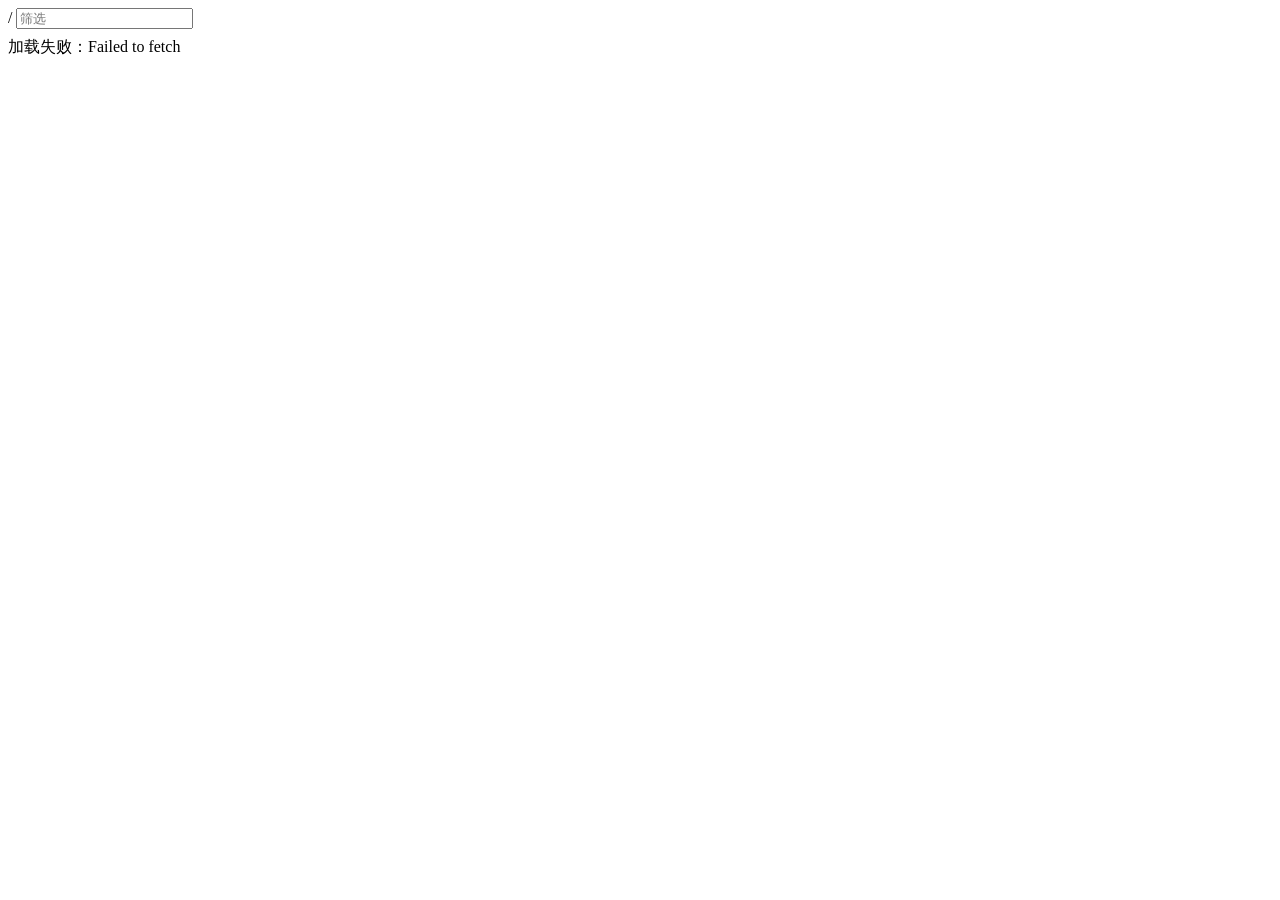
==== index.html @ d943109e "Refactor GitHub API URL handling in index.html" ====
<!DOCTYPE html>
<html>
<head>
    <meta charset="UTF-8">
    <title>文件浏览器</title>
</head>
<body>
    <button id="backBtn" style="display:none;">返回上级</button>
    <span id="currentPath">/</span>
    <input type="text" id="filter" placeholder="筛选" autocomplete="off">
    <div id="fileList" style="margin-top:8px;"></div>

    <script>
        (function() {
            const REPO_OWNER = 'husky1919';
            const REPO_NAME = 'husky1919.github.io';
            const BRANCH = 'main';

            // HTML继续走githubraw
            const HTML_BASE =
                `https://githubraw.com/${REPO_OWNER}/${REPO_NAME}/${BRANCH}/`;

            // 其它文件走GitHub Raw
            const RAW_BASE =
                `https://raw.githubusercontent.com/${REPO_OWNER}/${REPO_NAME}/${BRANCH}/`;

            let allItems = [];
            let currentPath = '';
            let currentEntries = [];

            const fileListDiv = document.getElementById('fileList');
            const backBtn = document.getElementById('backBtn');
            const pathSpan = document.getElementById('currentPath');
            const filterInput = document.getElementById('filter');

            async function loadTree() {
                fileListDiv.textContent = '加载中…';

                try {
                    const res = await fetch(
                        `https://api.github.com/repos/${REPO_OWNER}/${REPO_NAME}/git/trees/${BRANCH}?recursive=1`
                    );

                    if (!res.ok)
                        throw new Error('HTTP ' + res.status);

                    const data = await res.json();

                    allItems = data.tree.filter(item => {
                        const name = item.path.split('/').pop();

                        return (
                            item.path !== 'index.html' &&
                            !name.startsWith('biliplus')
                        );
                    });

                    navigateTo('');
                } catch (err) {
                    fileListDiv.textContent =
                        '加载失败：' + err.message;
                }
            }

            function navigateTo(path) {
                currentPath = path;

                pathSpan.textContent =
                    path === '' ? '/' : '/' + path + '/';

                backBtn.style.display =
                    path === '' ? 'none' : 'inline-block';

                const map = new Map();

                for (const item of allItems) {
                    const full = item.path;

                    if (
                        path !== '' &&
                        !full.startsWith(path + '/')
                    ) {
                        continue;
                    }

                    let relative =
                        path === ''
                            ? full
                            : full.substring(path.length + 1);

                    if (relative.includes('/')) {
                        const dirName =
                            relative.split('/')[0];

                        map.set(dirName, {
                            type: 'dir',
                            name: dirName,
                            fullPath:
                                path === ''
                                    ? dirName
                                    : path + '/' + dirName
                        });
                    } else {
                        const existing = map.get(relative);

                        if (
                            !existing ||
                            existing.type !== 'dir'
                        ) {
                            const ext =
                                relative
                                    .split('.')
                                    .pop()
                                    .toLowerCase();

                            const isHtml =
                                ext === 'html' ||
                                ext === 'htm';

                            const isVideo = [
                                'mp4',
                                'webm',
                                'mkv',
                                'mov',
                                'avi',
                                'm4v'
                            ].includes(ext);

                            map.set(relative, {
                                type: 'file',
                                name: relative,
                                fullPath: full,
                                isVideo,

                                rawUrl: isHtml
                                    ? HTML_BASE +
                                      full
                                          .split('/')
                                          .map(
                                              encodeURIComponent
                                          )
                                          .join('/')
                                    : RAW_BASE +
                                      full
                                          .split('/')
                                          .map(
                                              encodeURIComponent
                                          )
                                          .join('/')
                            });
                        }
                    }
                }

                currentEntries = Array.from(
                    map.values()
                ).sort((a, b) => {
                    if (a.type !== b.type) {
                        return a.type === 'dir'
                            ? -1
                            : 1;
                    }

                    return a.name.localeCompare(
                        b.name
                    );
                });

                render();
            }

            function render() {
                if (currentEntries.length === 0) {
                    fileListDiv.textContent =
                        '此文件夹为空';
                    return;
                }

                fileListDiv.innerHTML = '';

                for (const entry of currentEntries) {
                    const div =
                        document.createElement('div');

                    if (entry.type === 'dir') {
                        div.style.cursor = 'pointer';
                        div.style.color = 'blue';
                        div.style.textDecoration =
                            'underline';

                        div.textContent = entry.name;

                        div.addEventListener(
                            'click',
                            function(e) {
                                e.preventDefault();
                                e.stopPropagation();

                                navigateTo(
                                    entry.fullPath
                                );
                            }
                        );
                    } else {
                        const a =
                            document.createElement(
                                'a'
                            );

                        a.href = entry.rawUrl;

                        if (entry.isVideo) {
                            a.download = entry.name;
                        } else {
                            a.target = '_blank';
                            a.rel =
                                'noopener noreferrer';
                        }

                        a.textContent = entry.name;

                        div.appendChild(a);
                    }

                    fileListDiv.appendChild(div);
                }

                applyFilter();
            }

            function applyFilter() {
                const keyword =
                    filterInput.value
                        .trim()
                        .toLowerCase();

                Array.from(
                    fileListDiv.children
                ).forEach(div => {
                    const text = (
                        div.textContent || ''
                    ).toLowerCase();

                    div.style.display =
                        keyword === '' ||
                        text.includes(keyword)
                            ? ''
                            : 'none';
                });
            }

            backBtn.addEventListener(
                'click',
                () => {
                    if (currentPath === '')
                        return;

                    const lastSlash =
                        currentPath.lastIndexOf('/');

                    navigateTo(
                        lastSlash === -1
                            ? ''
                            : currentPath.substring(
                                  0,
                                  lastSlash
                              )
                    );
                }
            );

            let timer;

            filterInput.addEventListener(
                'input',
                () => {
                    clearTimeout(timer);

                    timer = setTimeout(
                        applyFilter,
                        150
                    );
                }
            );

            loadTree();
        })();
    </script>
</body>
</html>
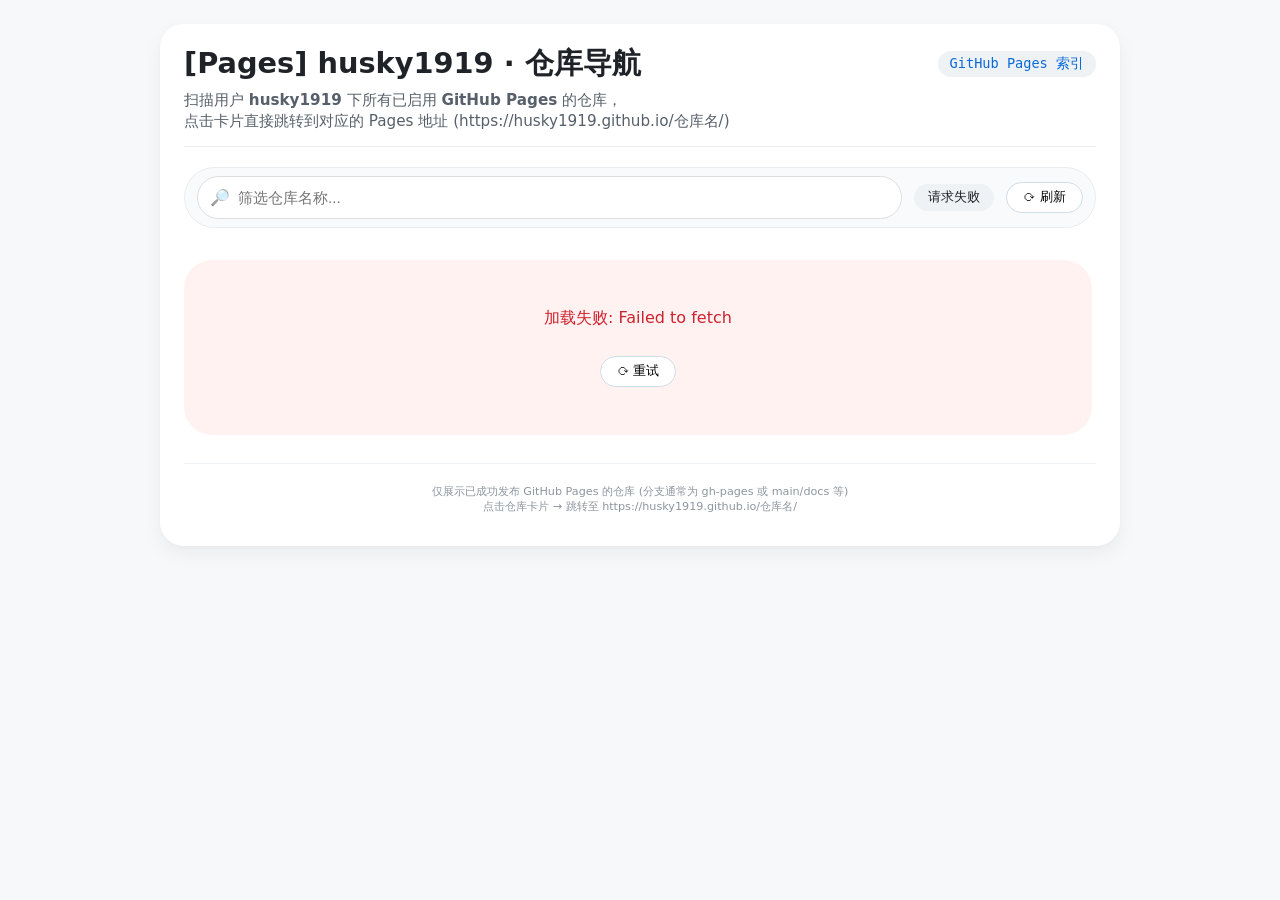
==== commit 5783da24: "Update index.html" ====
--- a/index.html
+++ b/index.html
@@ -1,290 +1,535 @@
 <!DOCTYPE html>
-<html>
+<html lang="zh-CN">
 <head>
     <meta charset="UTF-8">
-    <title>文件浏览器</title>
+    <meta name="viewport" content="width=device-width, initial-scale=1.0, user-scalable=yes">
+    <title>Husky1919 · GitHub Pages 仓库导航</title>
+    <style>
+        * {
+            box-sizing: border-box;
+        }
+        body {
+            font-family: system-ui, -apple-system, 'Segoe UI', Roboto, 'Helvetica Neue', sans-serif;
+            background: #f6f8fa;
+            margin: 0;
+            padding: 24px 20px;
+            color: #1f2328;
+        }
+        .container {
+            max-width: 960px;
+            margin: 0 auto;
+            background: white;
+            border-radius: 24px;
+            box-shadow: 0 8px 20px rgba(0,0,0,0.05), 0 2px 4px rgba(0,0,0,0.02);
+            overflow: hidden;
+            padding: 20px 24px 32px;
+            transition: all 0.2s;
+        }
+        h1 {
+            font-size: 1.8rem;
+            font-weight: 600;
+            margin: 0 0 6px 0;
+            display: flex;
+            align-items: center;
+            gap: 10px;
+            flex-wrap: wrap;
+            justify-content: space-between;
+        }
+        h1 small {
+            font-size: 0.85rem;
+            font-weight: normal;
+            background: #eef2f5;
+            padding: 4px 12px;
+            border-radius: 40px;
+            color: #0969da;
+            font-family: monospace;
+        }
+        .desc {
+            color: #57606a;
+            border-bottom: 1px solid #eaeef2;
+            padding-bottom: 14px;
+            margin-bottom: 20px;
+            font-size: 0.95rem;
+        }
+        .toolbar {
+            display: flex;
+            flex-wrap: wrap;
+            align-items: center;
+            justify-content: space-between;
+            gap: 12px;
+            margin-bottom: 20px;
+            background: #f9fafb;
+            padding: 8px 12px;
+            border-radius: 48px;
+            border: 1px solid #e9ecef;
+        }
+        .filter-wrapper {
+            flex: 3;
+            min-width: 160px;
+            display: flex;
+            align-items: center;
+            gap: 8px;
+            background: white;
+            border-radius: 32px;
+            padding: 4px 12px;
+            border: 1px solid #ddd;
+            transition: 0.1s;
+        }
+        .filter-wrapper:focus-within {
+            border-color: #0969da;
+            box-shadow: 0 0 0 2px rgba(9,105,218,0.2);
+        }
+        .filter-wrapper label {
+            font-size: 1rem;
+            opacity: 0.6;
+            font-weight: 500;
+        }
+        #filter {
+            border: none;
+            padding: 8px 0;
+            font-size: 0.95rem;
+            width: 100%;
+            background: transparent;
+            outline: none;
+        }
+        .stats-badge {
+            background: #eef2f5;
+            border-radius: 40px;
+            padding: 5px 14px;
+            font-size: 0.8rem;
+            font-weight: 500;
+            color: #1f2328;
+            white-space: nowrap;
+        }
+        .repo-grid {
+            display: flex;
+            flex-direction: column;
+            gap: 8px;
+            margin-top: 12px;
+            max-height: 65vh;
+            overflow-y: auto;
+            padding-right: 4px;
+        }
+        .repo-card {
+            background: white;
+            border-radius: 18px;
+            border: 1px solid #eef2f5;
+            transition: all 0.2s ease;
+        }
+        .repo-card:hover {
+            background: #fefefe;
+            border-color: #d0d7de;
+            box-shadow: 0 3px 8px rgba(0,0,0,0.03);
+        }
+        .repo-link {
+            display: flex;
+            align-items: center;
+            justify-content: space-between;
+            flex-wrap: wrap;
+            gap: 12px;
+            padding: 14px 18px;
+            text-decoration: none;
+            color: inherit;
+        }
+        .repo-info {
+            display: flex;
+            align-items: center;
+            flex-wrap: wrap;
+            gap: 12px;
+            flex: 3;
+        }
+        .repo-icon {
+            font-size: 1.5rem;
+            font-weight: 500;
+            color: #57606a;
+            letter-spacing: -0.5px;
+        }
+        .repo-name {
+            font-weight: 600;
+            font-size: 1.08rem;
+            color: #0969da;
+            word-break: break-word;
+            font-family: 'SF Mono', 'JetBrains Mono', monospace;
+        }
+        .repo-pages-badge {
+            background: #ddf4ff;
+            color: #0969da;
+            font-size: 0.7rem;
+            font-weight: 500;
+            padding: 3px 8px;
+            border-radius: 30px;
+            letter-spacing: 0.3px;
+            white-space: nowrap;
+        }
+        .repo-url-hint {
+            font-size: 0.75rem;
+            color: #57606a;
+            font-family: monospace;
+            background: #f6f8fa;
+            padding: 2px 8px;
+            border-radius: 20px;
+            max-width: 280px;
+            overflow: hidden;
+            text-overflow: ellipsis;
+            white-space: nowrap;
+        }
+        .arrow-symbol {
+            color: #8c959f;
+            font-size: 1rem;
+            opacity: 0.7;
+            transition: 0.1s;
+        }
+        .repo-card:hover .arrow-symbol {
+            opacity: 1;
+            transform: translateX(2px);
+            color: #0969da;
+        }
+        .loading-state, .empty-state, .error-state {
+            text-align: center;
+            padding: 48px 20px;
+            color: #6e7781;
+            background: #fafbfc;
+            border-radius: 28px;
+            margin-top: 12px;
+        }
+        .error-state {
+            background: #fff2f0;
+            color: #cf222e;
+        }
+        .refresh-btn {
+            background: none;
+            border: 1px solid #cfdde6;
+            border-radius: 30px;
+            padding: 6px 16px;
+            font-size: 0.8rem;
+            cursor: pointer;
+            transition: 0.1s;
+            background: white;
+            display: inline-flex;
+            align-items: center;
+            gap: 6px;
+        }
+        .refresh-btn:hover {
+            background: #f0f3f6;
+            border-color: #0969da;
+        }
+        footer {
+            font-size: 0.7rem;
+            text-align: center;
+            margin-top: 28px;
+            color: #8c959f;
+            border-top: 1px solid #eef2f5;
+            padding-top: 20px;
+        }
+        @media (max-width: 600px) {
+            body { padding: 12px; }
+            .container { padding: 16px; }
+            .repo-link { flex-direction: column; align-items: flex-start; }
+            .repo-url-hint { max-width: 100%; white-space: normal; word-break: break-all; }
+            .toolbar { flex-direction: column; align-items: stretch; border-radius: 24px; }
+            .stats-badge { text-align: center; }
+        }
+        .repo-name small {
+            font-weight: normal;
+            font-size: 0.7rem;
+            background: #e9ecef;
+            padding: 2px 6px;
+            border-radius: 20px;
+            margin-left: 8px;
+            color: #2c3e50;
+        }
+    </style>
 </head>
 <body>
-    <button id="backBtn" style="display:none;">返回上级</button>
-    <span id="currentPath">/</span>
-    <input type="text" id="filter" placeholder="筛选" autocomplete="off">
-    <div id="fileList" style="margin-top:8px;"></div>
+<div class="container">
+    <h1>
+        [Pages] husky1919 · 仓库导航
+        <small>GitHub Pages 索引</small>
+    </h1>
+    <div class="desc">
+        扫描用户 <strong>husky1919</strong> 下所有已启用 <strong>GitHub Pages</strong> 的仓库，<br>
+        点击卡片直接跳转到对应的 Pages 地址 (https://husky1919.github.io/仓库名/)
+    </div>
+    <div class="toolbar">
+        <div class="filter-wrapper">
+            <label>🔎</label>
+            <input type="text" id="filter" placeholder="筛选仓库名称..." autocomplete="off">
+        </div>
+        <div class="stats-badge" id="statsLabel">
+            等待扫描...
+        </div>
+        <button class="refresh-btn" id="refreshBtn" title="重新从GitHub获取仓库列表">⟳ 刷新</button>
+    </div>
+    <div id="repoList" class="repo-grid">
+        <div class="loading-state">
+            正在获取 husky1919 的仓库列表并检测 Pages 状态...<br>
+            (GitHub API 速率限制下最多请求60次/小时，请稍后)
+        </div>
+    </div>
+    <footer>
+        仅展示已成功发布 GitHub Pages 的仓库 (分支通常为 gh-pages 或 main/docs 等)<br>
+        点击仓库卡片 → 跳转至 https://husky1919.github.io/仓库名/
+    </footer>
+</div>
 
-    <script>
-        (function() {
-            const REPO_OWNER = 'husky1919';
-            const REPO_NAME = 'husky1919.github.io';
-            const BRANCH = 'main';
-
-            // HTML继续走githubraw
-            const HTML_BASE =
-                `https://githubraw.com/${REPO_OWNER}/${REPO_NAME}/${BRANCH}/`;
-
-            // 其它文件走GitHub Raw
-            const RAW_BASE =
-                `https://raw.githubusercontent.com/${REPO_OWNER}/${REPO_NAME}/${BRANCH}/`;
-
-            let allItems = [];
-            let currentPath = '';
-            let currentEntries = [];
-
-            const fileListDiv = document.getElementById('fileList');
-            const backBtn = document.getElementById('backBtn');
-            const pathSpan = document.getElementById('currentPath');
-            const filterInput = document.getElementById('filter');
-
-            async function loadTree() {
-                fileListDiv.textContent = '加载中…';
-
-                try {
-                    const res = await fetch(
-                        `https://api.github.com/repos/${REPO_OWNER}/${REPO_NAME}/git/trees/${BRANCH}?recursive=1`
-                    );
-
-                    if (!res.ok)
-                        throw new Error('HTTP ' + res.status);
-
-                    const data = await res.json();
-
-                    allItems = data.tree.filter(item => {
-                        const name = item.path.split('/').pop();
-
-                        return (
-                            item.path !== 'index.html' &&
-                            !name.startsWith('biliplus')
-                        );
+<script>
+    (function() {
+        // ---------- 配置 ----------
+        const USERNAME = 'husky1919';
+        const GITHUB_API_REPOS = `https://api.github.com/users/${USERNAME}/repos?per_page=100&sort=updated&type=all`;
+        
+        // DOM 元素
+        const repoContainer = document.getElementById('repoList');
+        const filterInput = document.getElementById('filter');
+        const statsLabel = document.getElementById('statsLabel');
+        const refreshBtn = document.getElementById('refreshBtn');
+        
+        let allReposWithPages = [];    // 存储 { name, fullName, pagesUrl, htmlUrl, updatedAt, description }
+        let isLoading = false;
+        
+        // 辅助函数
+        function setLoading(loadingMsg = '正在扫描仓库并检测 Pages 状态...') {
+            if (isLoading) return;
+            isLoading = true;
+            repoContainer.innerHTML = `<div class="loading-state">${loadingMsg}<br>请求GitHub API (速率限制约60次/小时)</div>`;
+            if (statsLabel) statsLabel.textContent = '检测中...';
+        }
+        
+        function setError(errMsg) {
+            repoContainer.innerHTML = `<div class="error-state">加载失败: ${errMsg}<br><br><button class="refresh-btn" id="retryBtn" style="margin-top:8px;">⟳ 重试</button></div>`;
+            const retryBtn = document.getElementById('retryBtn');
+            if (retryBtn) retryBtn.addEventListener('click', () => loadRepositoriesAndPages());
+            statsLabel.textContent = '请求失败';
+            isLoading = false;
+        }
+        
+        function setEmpty() {
+            repoContainer.innerHTML = `<div class="empty-state">未找到任何启用 GitHub Pages 的公开仓库。<br>可能用户 ${USERNAME} 暂未开启 Pages，或仓库均为私有。</div>`;
+            statsLabel.textContent = '0 个 Pages 仓库';
+            isLoading = false;
+        }
+        
+        // 渲染仓库列表 (根据当前过滤器)
+        function renderRepoList(filterKeyword = '') {
+            if (!allReposWithPages.length) {
+                if (!isLoading) setEmpty();
+                else { /* 加载中不覆盖 */ }
+                return;
+            }
+            
+            let filtered = [...allReposWithPages];
+            const keyword = filterKeyword.trim().toLowerCase();
+            if (keyword !== '') {
+                filtered = filtered.filter(repo => repo.name.toLowerCase().includes(keyword) || 
+                    (repo.description && repo.description.toLowerCase().includes(keyword)));
+            }
+            
+            if (filtered.length === 0) {
+                repoContainer.innerHTML = `<div class="empty-state">没有匹配 “${escapeHtml(keyword)}” 的 Pages 仓库</div>`;
+                statsLabel.textContent = `${allReposWithPages.length} 个 Pages 仓库 · 无匹配`;
+                return;
+            }
+            
+            // 生成列表
+            const fragment = document.createDocumentFragment();
+            filtered.forEach(repo => {
+                const card = document.createElement('div');
+                card.className = 'repo-card';
+                // 构建跳转地址: https://husky1919.github.io/仓库名/
+                let targetUrl = '';
+                if (repo.name === `${USERNAME}.github.io`) {
+                    targetUrl = `https://${USERNAME}.github.io/`;
+                } else {
+                    targetUrl = `https://${USERNAME}.github.io/${encodeURIComponent(repo.name)}/`;
+                }
+                
+                const link = document.createElement('a');
+                link.className = 'repo-link';
+                link.href = targetUrl;
+                link.target = '_blank';
+                link.rel = 'noopener noreferrer';
+                
+                const infoDiv = document.createElement('div');
+                infoDiv.className = 'repo-info';
+                infoDiv.innerHTML = `
+                    <div class="repo-icon">[repo]</div>
+                    <div>
+                        <div class="repo-name">${escapeHtml(repo.name)}</div>
+                        <div class="repo-url-hint">${escapeHtml(targetUrl)}</div>
+                    </div>
+                `;
+                
+                const badgeSpan = document.createElement('span');
+                badgeSpan.className = 'repo-pages-badge';
+                badgeSpan.textContent = 'Pages 已启用';
+                
+                const arrowSpan = document.createElement('span');
+                arrowSpan.className = 'arrow-symbol';
+                arrowSpan.textContent = '→';
+                
+                const rightWrapper = document.createElement('div');
+                rightWrapper.style.display = 'flex';
+                rightWrapper.style.alignItems = 'center';
+                rightWrapper.style.gap = '12px';
+                rightWrapper.appendChild(badgeSpan);
+                rightWrapper.appendChild(arrowSpan);
+                
+                link.appendChild(infoDiv);
+                link.appendChild(rightWrapper);
+                card.appendChild(link);
+                fragment.appendChild(card);
+            });
+            
+            repoContainer.innerHTML = '';
+            repoContainer.appendChild(fragment);
+            statsLabel.textContent = `${filtered.length} / ${allReposWithPages.length} 个 Pages 仓库`;
+            isLoading = false;
+        }
+        
+        function escapeHtml(str) {
+            if (!str) return '';
+            return str.replace(/[&<>]/g, function(m) {
+                if (m === '&') return '&amp;';
+                if (m === '<') return '&lt;';
+                if (m === '>') return '&gt;';
+                return m;
+            });
+        }
+        
+        // 核心：获取用户仓库，检测哪些仓库启用了 GitHub Pages
+        async function loadRepositoriesAndPages() {
+            allReposWithPages = [];
+            isLoading = true;
+            setLoading('获取仓库列表并逐一检测 Pages 状态，请稍候...');
+            
+            try {
+                const reposResponse = await fetch(GITHUB_API_REPOS, {
+                    headers: { 'Accept': 'application/vnd.github.v3+json' }
+                });
+                
+                if (!reposResponse.ok) {
+                    let errDetail = `HTTP ${reposResponse.status}`;
+                    if (reposResponse.status === 403) {
+                        errDetail = 'API 速率限制超出 (60次/小时) 或需要认证。请稍后再试。';
+                    } else if (reposResponse.status === 404) {
+                        errDetail = `用户 "${USERNAME}" 不存在`;
+                    }
+                    throw new Error(errDetail);
+                }
+                
+                const repos = await reposResponse.json();
+                if (!Array.isArray(repos) || repos.length === 0) {
+                    setEmpty();
+                    isLoading = false;
+                    return;
+                }
+                
+                const repoList = repos.filter(repo => !repo.private);
+                const totalRepos = repoList.length;
+                statsLabel.textContent = `检测中 (0/${totalRepos})`;
+                
+                repoContainer.innerHTML = `<div class="loading-state">正在检测 ${totalRepos} 个仓库的 Pages 配置...<br>预计需要几秒钟</div>`;
+                
+                // 批量检测 Pages 状态 (并发控制5个)
+                const BATCH_SIZE = 5;
+                const results = [];
+                for (let i = 0; i < repoList.length; i += BATCH_SIZE) {
+                    const batch = repoList.slice(i, i + BATCH_SIZE);
+                    const batchPromises = batch.map(async (repo) => {
+                        const pagesApiUrl = `https://api.github.com/repos/${USERNAME}/${repo.name}/pages`;
+                        try {
+                            const pagesRes = await fetch(pagesApiUrl, {
+                                headers: { 'Accept': 'application/vnd.github.v3+json' }
+                            });
+                            if (pagesRes.status === 200) {
+                                const pagesData = await pagesRes.json();
+                                if (pagesData && (pagesData.html_url || pagesData.url)) {
+                                    return {
+                                        name: repo.name,
+                                        fullName: repo.full_name,
+                                        description: repo.description || '',
+                                        updatedAt: repo.updated_at,
+                                        pagesEnabled: true,
+                                        pagesUrl: pagesData.html_url || `https://${USERNAME}.github.io/${repo.name}/`
+                                    };
+                                } else {
+                                    return { name: repo.name, pagesEnabled: true, description: repo.description };
+                                }
+                            } else if (pagesRes.status === 404) {
+                                return { name: repo.name, pagesEnabled: false };
+                            } else {
+                                return { name: repo.name, pagesEnabled: false, error: true };
+                            }
+                        } catch (err) {
+                            console.warn(`检测仓库 ${repo.name} Pages失败`, err);
+                            return { name: repo.name, pagesEnabled: false };
+                        }
                     });
-
-                    navigateTo('');
-                } catch (err) {
-                    fileListDiv.textContent =
-                        '加载失败：' + err.message;
-                }
+                    const batchResults = await Promise.all(batchPromises);
+                    results.push(...batchResults);
+                    const processed = Math.min(i + BATCH_SIZE, totalRepos);
+                    statsLabel.textContent = `检测中 (${processed}/${totalRepos})`;
+                }
+                
+                const enabledRepos = [];
+                for (const res of results) {
+                    if (res && res.pagesEnabled === true) {
+                        enabledRepos.push({
+                            name: res.name,
+                            description: res.description || '',
+                            fullName: res.fullName || `${USERNAME}/${res.name}`,
+                            pagesUrl: res.pagesUrl || `https://${USERNAME}.github.io/${res.name}/`
+                        });
+                    }
+                }
+                
+                enabledRepos.sort((a,b) => a.name.localeCompare(b.name));
+                allReposWithPages = enabledRepos;
+                
+                if (allReposWithPages.length === 0) {
+                    setEmpty();
+                    isLoading = false;
+                    return;
+                }
+                
+                renderRepoList(filterInput.value);
+                isLoading = false;
+                
+            } catch (err) {
+                console.error(err);
+                setError(err.message || '网络错误或GitHub API异常');
+                isLoading = false;
             }
-
-            function navigateTo(path) {
-                currentPath = path;
-
-                pathSpan.textContent =
-                    path === '' ? '/' : '/' + path + '/';
-
-                backBtn.style.display =
-                    path === '' ? 'none' : 'inline-block';
-
-                const map = new Map();
-
-                for (const item of allItems) {
-                    const full = item.path;
-
-                    if (
-                        path !== '' &&
-                        !full.startsWith(path + '/')
-                    ) {
-                        continue;
-                    }
-
-                    let relative =
-                        path === ''
-                            ? full
-                            : full.substring(path.length + 1);
-
-                    if (relative.includes('/')) {
-                        const dirName =
-                            relative.split('/')[0];
-
-                        map.set(dirName, {
-                            type: 'dir',
-                            name: dirName,
-                            fullPath:
-                                path === ''
-                                    ? dirName
-                                    : path + '/' + dirName
-                        });
-                    } else {
-                        const existing = map.get(relative);
-
-                        if (
-                            !existing ||
-                            existing.type !== 'dir'
-                        ) {
-                            const ext =
-                                relative
-                                    .split('.')
-                                    .pop()
-                                    .toLowerCase();
-
-                            const isHtml =
-                                ext === 'html' ||
-                                ext === 'htm';
-
-                            const isVideo = [
-                                'mp4',
-                                'webm',
-                                'mkv',
-                                'mov',
-                                'avi',
-                                'm4v'
-                            ].includes(ext);
-
-                            map.set(relative, {
-                                type: 'file',
-                                name: relative,
-                                fullPath: full,
-                                isVideo,
-
-                                rawUrl: isHtml
-                                    ? HTML_BASE +
-                                      full
-                                          .split('/')
-                                          .map(
-                                              encodeURIComponent
-                                          )
-                                          .join('/')
-                                    : RAW_BASE +
-                                      full
-                                          .split('/')
-                                          .map(
-                                              encodeURIComponent
-                                          )
-                                          .join('/')
-                            });
+        }
+        
+        let debounceTimer;
+        function onFilterInput() {
+            if (debounceTimer) clearTimeout(debounceTimer);
+            debounceTimer = setTimeout(() => {
+                if (!isLoading) {
+                    renderRepoList(filterInput.value);
+                } else {
+                    const waitForLoad = setInterval(() => {
+                        if (!isLoading) {
+                            clearInterval(waitForLoad);
+                            renderRepoList(filterInput.value);
                         }
-                    }
-                }
-
-                currentEntries = Array.from(
-                    map.values()
-                ).sort((a, b) => {
-                    if (a.type !== b.type) {
-                        return a.type === 'dir'
-                            ? -1
-                            : 1;
-                    }
-
-                    return a.name.localeCompare(
-                        b.name
-                    );
-                });
-
-                render();
-            }
-
-            function render() {
-                if (currentEntries.length === 0) {
-                    fileListDiv.textContent =
-                        '此文件夹为空';
-                    return;
-                }
-
-                fileListDiv.innerHTML = '';
-
-                for (const entry of currentEntries) {
-                    const div =
-                        document.createElement('div');
-
-                    if (entry.type === 'dir') {
-                        div.style.cursor = 'pointer';
-                        div.style.color = 'blue';
-                        div.style.textDecoration =
-                            'underline';
-
-                        div.textContent = entry.name;
-
-                        div.addEventListener(
-                            'click',
-                            function(e) {
-                                e.preventDefault();
-                                e.stopPropagation();
-
-                                navigateTo(
-                                    entry.fullPath
-                                );
-                            }
-                        );
-                    } else {
-                        const a =
-                            document.createElement(
-                                'a'
-                            );
-
-                        a.href = entry.rawUrl;
-
-                        if (entry.isVideo) {
-                            a.download = entry.name;
-                        } else {
-                            a.target = '_blank';
-                            a.rel =
-                                'noopener noreferrer';
-                        }
-
-                        a.textContent = entry.name;
-
-                        div.appendChild(a);
-                    }
-
-                    fileListDiv.appendChild(div);
-                }
-
-                applyFilter();
-            }
-
-            function applyFilter() {
-                const keyword =
-                    filterInput.value
-                        .trim()
-                        .toLowerCase();
-
-                Array.from(
-                    fileListDiv.children
-                ).forEach(div => {
-                    const text = (
-                        div.textContent || ''
-                    ).toLowerCase();
-
-                    div.style.display =
-                        keyword === '' ||
-                        text.includes(keyword)
-                            ? ''
-                            : 'none';
-                });
-            }
-
-            backBtn.addEventListener(
-                'click',
-                () => {
-                    if (currentPath === '')
-                        return;
-
-                    const lastSlash =
-                        currentPath.lastIndexOf('/');
-
-                    navigateTo(
-                        lastSlash === -1
-                            ? ''
-                            : currentPath.substring(
-                                  0,
-                                  lastSlash
-                              )
-                    );
-                }
-            );
-
-            let timer;
-
-            filterInput.addEventListener(
-                'input',
-                () => {
-                    clearTimeout(timer);
-
-                    timer = setTimeout(
-                        applyFilter,
-                        150
-                    );
-                }
-            );
-
-            loadTree();
-        })();
-    </script>
+                    }, 200);
+                    setTimeout(() => clearInterval(waitForLoad), 5000);
+                }
+            }, 200);
+        }
+        
+        function handleRefresh() {
+            if (isLoading) return;
+            loadRepositoriesAndPages().catch(() => {});
+        }
+        
+        filterInput.addEventListener('input', onFilterInput);
+        refreshBtn.addEventListener('click', handleRefresh);
+        
+        loadRepositoriesAndPages();
+    })();
+</script>
 </body>
 </html>
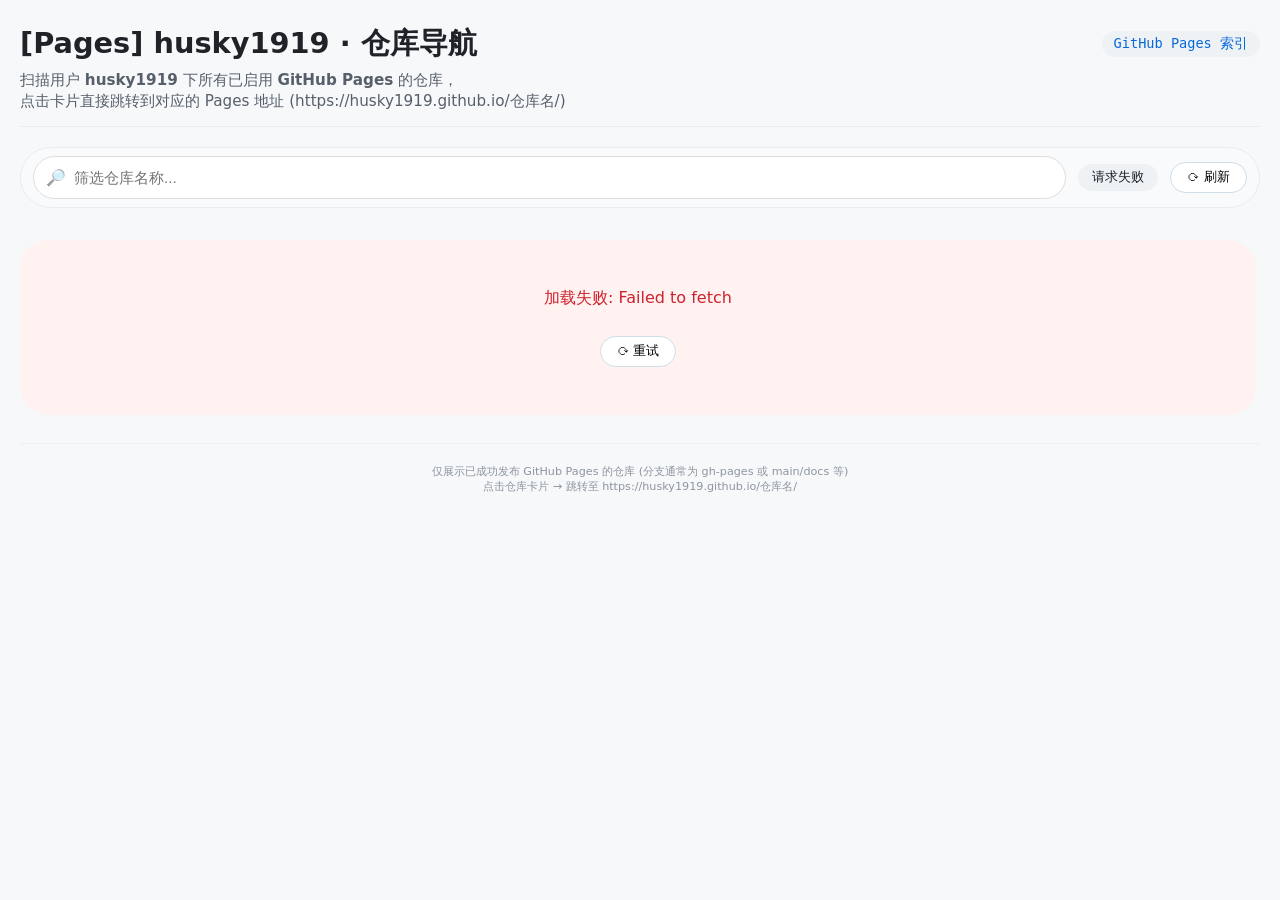
==== commit 8b6806af: "Update index.html" ====
--- a/index.html
+++ b/index.html
@@ -3,7 +3,7 @@
 <head>
     <meta charset="UTF-8">
     <meta name="viewport" content="width=device-width, initial-scale=1.0, user-scalable=yes">
-    <title>Husky1919 · GitHub Pages 仓库导航</title>
+    <title>My All Pages</title>
     <style>
         * {
             box-sizing: border-box;
@@ -15,7 +15,7 @@
             padding: 24px 20px;
             color: #1f2328;
         }
-        .container {
+        。container {
             max-width: 960px;
             margin: 0 auto;
             background: white;
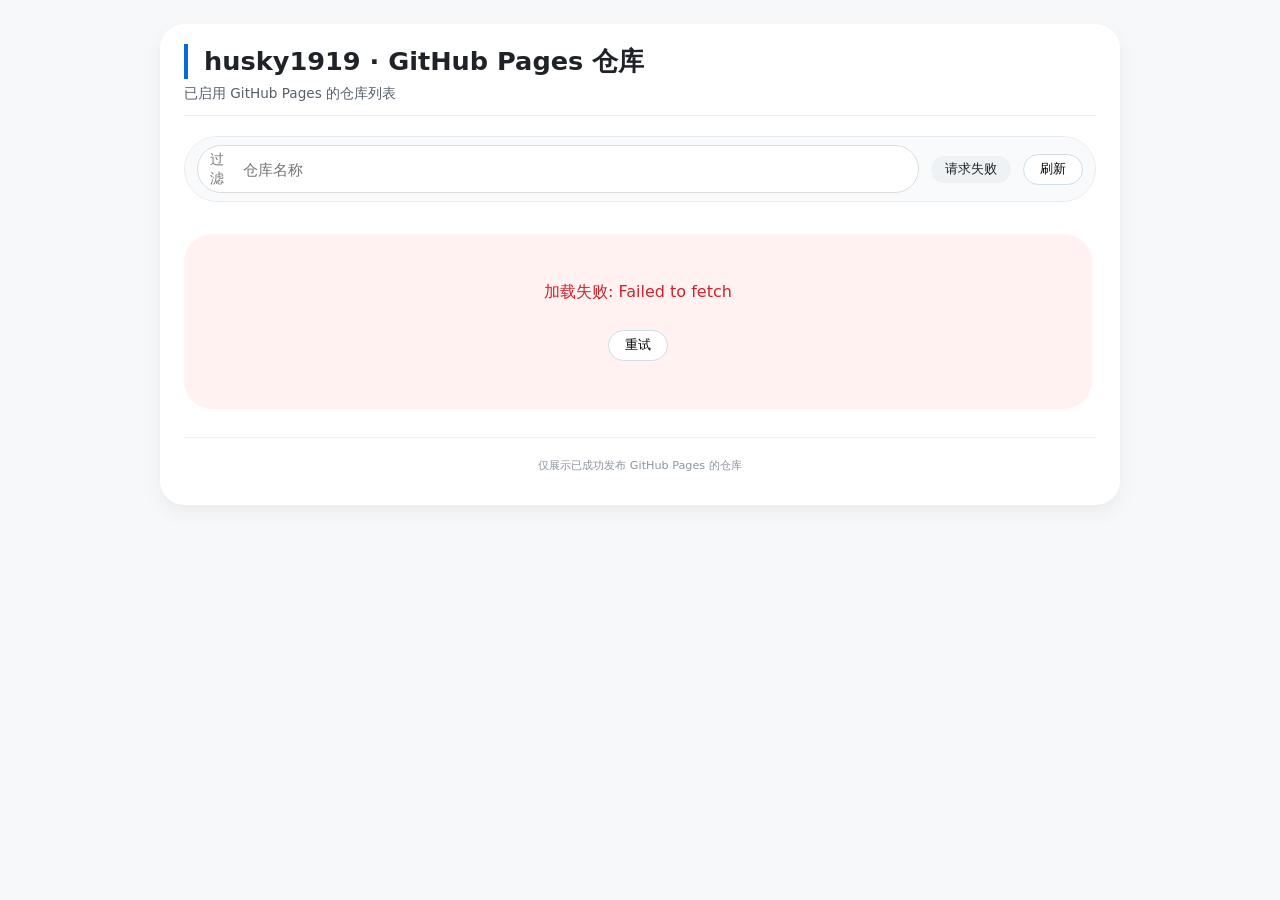
==== commit 4b7b70b1: "Update index.html" ====
--- a/index.html
+++ b/index.html
@@ -3,7 +3,7 @@
 <head>
     <meta charset="UTF-8">
     <meta name="viewport" content="width=device-width, initial-scale=1.0, user-scalable=yes">
-    <title>My All Pages</title>
+    <title>husky1919 Pages 列表</title>
     <style>
         * {
             box-sizing: border-box;
@@ -15,7 +15,7 @@
             padding: 24px 20px;
             color: #1f2328;
         }
-        。container {
+        .container {
             max-width: 960px;
             margin: 0 auto;
             background: white;
@@ -23,33 +23,20 @@
             box-shadow: 0 8px 20px rgba(0,0,0,0.05), 0 2px 4px rgba(0,0,0,0.02);
             overflow: hidden;
             padding: 20px 24px 32px;
-            transition: all 0.2s;
         }
         h1 {
-            font-size: 1.8rem;
+            font-size: 1.6rem;
             font-weight: 600;
             margin: 0 0 6px 0;
-            display: flex;
-            align-items: center;
-            gap: 10px;
-            flex-wrap: wrap;
-            justify-content: space-between;
-        }
-        h1 small {
-            font-size: 0.85rem;
-            font-weight: normal;
-            background: #eef2f5;
-            padding: 4px 12px;
-            border-radius: 40px;
-            color: #0969da;
-            font-family: monospace;
+            border-left: 4px solid #0969da;
+            padding-left: 16px;
         }
         .desc {
             color: #57606a;
             border-bottom: 1px solid #eaeef2;
-            padding-bottom: 14px;
+            padding-bottom: 12px;
             margin-bottom: 20px;
-            font-size: 0.95rem;
+            font-size: 0.85rem;
         }
         .toolbar {
             display: flex;
@@ -60,7 +47,7 @@
             margin-bottom: 20px;
             background: #f9fafb;
             padding: 8px 12px;
-            border-radius: 48px;
+            border-radius: 40px;
             border: 1px solid #e9ecef;
         }
         .filter-wrapper {
@@ -68,21 +55,19 @@
             min-width: 160px;
             display: flex;
             align-items: center;
-            gap: 8px;
+            gap: 6px;
             background: white;
             border-radius: 32px;
             padding: 4px 12px;
             border: 1px solid #ddd;
-            transition: 0.1s;
         }
         .filter-wrapper:focus-within {
             border-color: #0969da;
             box-shadow: 0 0 0 2px rgba(9,105,218,0.2);
         }
         .filter-wrapper label {
-            font-size: 1rem;
+            font-size: 0.9rem;
             opacity: 0.6;
-            font-weight: 500;
         }
         #filter {
             border: none;
@@ -112,14 +97,13 @@
         }
         .repo-card {
             background: white;
-            border-radius: 18px;
+            border-radius: 16px;
             border: 1px solid #eef2f5;
-            transition: all 0.2s ease;
+            transition: all 0.15s ease;
         }
         .repo-card:hover {
             background: #fefefe;
             border-color: #d0d7de;
-            box-shadow: 0 3px 8px rgba(0,0,0,0.03);
         }
         .repo-link {
             display: flex;
@@ -131,27 +115,26 @@
             text-decoration: none;
             color: inherit;
         }
-        .repo-info {
-            display: flex;
-            align-items: center;
-            flex-wrap: wrap;
-            gap: 12px;
-            flex: 3;
-        }
-        .repo-icon {
-            font-size: 1.5rem;
-            font-weight: 500;
-            color: #57606a;
-            letter-spacing: -0.5px;
-        }
         .repo-name {
             font-weight: 600;
-            font-size: 1.08rem;
+            font-size: 1.04rem;
             color: #0969da;
             word-break: break-word;
             font-family: 'SF Mono', 'JetBrains Mono', monospace;
         }
-        .repo-pages-badge {
+        .repo-url-hint {
+            font-size: 0.75rem;
+            color: #57606a;
+            font-family: monospace;
+            background: #f6f8fa;
+            padding: 2px 8px;
+            border-radius: 20px;
+            max-width: 320px;
+            overflow: hidden;
+            text-overflow: ellipsis;
+            white-space: nowrap;
+        }
+        .pages-badge {
             background: #ddf4ff;
             color: #0969da;
             font-size: 0.7rem;
@@ -161,29 +144,6 @@
             letter-spacing: 0.3px;
             white-space: nowrap;
         }
-        .repo-url-hint {
-            font-size: 0.75rem;
-            color: #57606a;
-            font-family: monospace;
-            background: #f6f8fa;
-            padding: 2px 8px;
-            border-radius: 20px;
-            max-width: 280px;
-            overflow: hidden;
-            text-overflow: ellipsis;
-            white-space: nowrap;
-        }
-        .arrow-symbol {
-            color: #8c959f;
-            font-size: 1rem;
-            opacity: 0.7;
-            transition: 0.1s;
-        }
-        .repo-card:hover .arrow-symbol {
-            opacity: 1;
-            transform: translateX(2px);
-            color: #0969da;
-        }
         .loading-state, .empty-state, .error-state {
             text-align: center;
             padding: 48px 20px;
@@ -203,11 +163,7 @@
             padding: 6px 16px;
             font-size: 0.8rem;
             cursor: pointer;
-            transition: 0.1s;
             background: white;
-            display: inline-flex;
-            align-items: center;
-            gap: 6px;
         }
         .refresh-btn:hover {
             background: #f0f3f6;
@@ -227,76 +183,57 @@
             .repo-link { flex-direction: column; align-items: flex-start; }
             .repo-url-hint { max-width: 100%; white-space: normal; word-break: break-all; }
             .toolbar { flex-direction: column; align-items: stretch; border-radius: 24px; }
-            .stats-badge { text-align: center; }
-        }
-        .repo-name small {
-            font-weight: normal;
-            font-size: 0.7rem;
-            background: #e9ecef;
-            padding: 2px 6px;
-            border-radius: 20px;
-            margin-left: 8px;
-            color: #2c3e50;
         }
     </style>
 </head>
 <body>
 <div class="container">
-    <h1>
-        [Pages] husky1919 · 仓库导航
-        <small>GitHub Pages 索引</small>
-    </h1>
+    <h1>husky1919 · GitHub Pages 仓库</h1>
     <div class="desc">
-        扫描用户 <strong>husky1919</strong> 下所有已启用 <strong>GitHub Pages</strong> 的仓库，<br>
-        点击卡片直接跳转到对应的 Pages 地址 (https://husky1919.github.io/仓库名/)
+        已启用 GitHub Pages 的仓库列表
     </div>
     <div class="toolbar">
         <div class="filter-wrapper">
-            <label>🔎</label>
-            <input type="text" id="filter" placeholder="筛选仓库名称..." autocomplete="off">
+            <label>过滤</label>
+            <input type="text" id="filter" placeholder="仓库名称" autocomplete="off">
         </div>
         <div class="stats-badge" id="statsLabel">
-            等待扫描...
+            等待扫描
         </div>
-        <button class="refresh-btn" id="refreshBtn" title="重新从GitHub获取仓库列表">⟳ 刷新</button>
+        <button class="refresh-btn" id="refreshBtn">刷新</button>
     </div>
     <div id="repoList" class="repo-grid">
         <div class="loading-state">
-            正在获取 husky1919 的仓库列表并检测 Pages 状态...<br>
-            (GitHub API 速率限制下最多请求60次/小时，请稍后)
+            正在获取仓库列表并检测 Pages 状态
         </div>
     </div>
     <footer>
-        仅展示已成功发布 GitHub Pages 的仓库 (分支通常为 gh-pages 或 main/docs 等)<br>
-        点击仓库卡片 → 跳转至 https://husky1919.github.io/仓库名/
+        仅展示已成功发布 GitHub Pages 的仓库
     </footer>
 </div>
 
 <script>
     (function() {
-        // ---------- 配置 ----------
         const USERNAME = 'husky1919';
         const GITHUB_API_REPOS = `https://api.github.com/users/${USERNAME}/repos?per_page=100&sort=updated&type=all`;
         
-        // DOM 元素
         const repoContainer = document.getElementById('repoList');
         const filterInput = document.getElementById('filter');
         const statsLabel = document.getElementById('statsLabel');
         const refreshBtn = document.getElementById('refreshBtn');
         
-        let allReposWithPages = [];    // 存储 { name, fullName, pagesUrl, htmlUrl, updatedAt, description }
+        let allPagesRepos = [];
         let isLoading = false;
         
-        // 辅助函数
         function setLoading(loadingMsg = '正在扫描仓库并检测 Pages 状态...') {
             if (isLoading) return;
             isLoading = true;
-            repoContainer.innerHTML = `<div class="loading-state">${loadingMsg}<br>请求GitHub API (速率限制约60次/小时)</div>`;
-            if (statsLabel) statsLabel.textContent = '检测中...';
+            repoContainer.innerHTML = `<div class="loading-state">${loadingMsg}</div>`;
+            if (statsLabel) statsLabel.textContent = '检测中';
         }
         
         function setError(errMsg) {
-            repoContainer.innerHTML = `<div class="error-state">加载失败: ${errMsg}<br><br><button class="refresh-btn" id="retryBtn" style="margin-top:8px;">⟳ 重试</button></div>`;
+            repoContainer.innerHTML = `<div class="error-state">加载失败: ${errMsg}<br><br><button class="refresh-btn" id="retryBtn" style="margin-top:8px;">重试</button></div>`;
             const retryBtn = document.getElementById('retryBtn');
             if (retryBtn) retryBtn.addEventListener('click', () => loadRepositoriesAndPages());
             statsLabel.textContent = '请求失败';
@@ -304,85 +241,8 @@
         }
         
         function setEmpty() {
-            repoContainer.innerHTML = `<div class="empty-state">未找到任何启用 GitHub Pages 的公开仓库。<br>可能用户 ${USERNAME} 暂未开启 Pages，或仓库均为私有。</div>`;
+            repoContainer.innerHTML = `<div class="empty-state">未找到任何启用 GitHub Pages 的公开仓库</div>`;
             statsLabel.textContent = '0 个 Pages 仓库';
-            isLoading = false;
-        }
-        
-        // 渲染仓库列表 (根据当前过滤器)
-        function renderRepoList(filterKeyword = '') {
-            if (!allReposWithPages.length) {
-                if (!isLoading) setEmpty();
-                else { /* 加载中不覆盖 */ }
-                return;
-            }
-            
-            let filtered = [...allReposWithPages];
-            const keyword = filterKeyword.trim().toLowerCase();
-            if (keyword !== '') {
-                filtered = filtered.filter(repo => repo.name.toLowerCase().includes(keyword) || 
-                    (repo.description && repo.description.toLowerCase().includes(keyword)));
-            }
-            
-            if (filtered.length === 0) {
-                repoContainer.innerHTML = `<div class="empty-state">没有匹配 “${escapeHtml(keyword)}” 的 Pages 仓库</div>`;
-                statsLabel.textContent = `${allReposWithPages.length} 个 Pages 仓库 · 无匹配`;
-                return;
-            }
-            
-            // 生成列表
-            const fragment = document.createDocumentFragment();
-            filtered.forEach(repo => {
-                const card = document.createElement('div');
-                card.className = 'repo-card';
-                // 构建跳转地址: https://husky1919.github.io/仓库名/
-                let targetUrl = '';
-                if (repo.name === `${USERNAME}.github.io`) {
-                    targetUrl = `https://${USERNAME}.github.io/`;
-                } else {
-                    targetUrl = `https://${USERNAME}.github.io/${encodeURIComponent(repo.name)}/`;
-                }
-                
-                const link = document.createElement('a');
-                link.className = 'repo-link';
-                link.href = targetUrl;
-                link.target = '_blank';
-                link.rel = 'noopener noreferrer';
-                
-                const infoDiv = document.createElement('div');
-                infoDiv.className = 'repo-info';
-                infoDiv.innerHTML = `
-                    <div class="repo-icon">[repo]</div>
-                    <div>
-                        <div class="repo-name">${escapeHtml(repo.name)}</div>
-                        <div class="repo-url-hint">${escapeHtml(targetUrl)}</div>
-                    </div>
-                `;
-                
-                const badgeSpan = document.createElement('span');
-                badgeSpan.className = 'repo-pages-badge';
-                badgeSpan.textContent = 'Pages 已启用';
-                
-                const arrowSpan = document.createElement('span');
-                arrowSpan.className = 'arrow-symbol';
-                arrowSpan.textContent = '→';
-                
-                const rightWrapper = document.createElement('div');
-                rightWrapper.style.display = 'flex';
-                rightWrapper.style.alignItems = 'center';
-                rightWrapper.style.gap = '12px';
-                rightWrapper.appendChild(badgeSpan);
-                rightWrapper.appendChild(arrowSpan);
-                
-                link.appendChild(infoDiv);
-                link.appendChild(rightWrapper);
-                card.appendChild(link);
-                fragment.appendChild(card);
-            });
-            
-            repoContainer.innerHTML = '';
-            repoContainer.appendChild(fragment);
-            statsLabel.textContent = `${filtered.length} / ${allReposWithPages.length} 个 Pages 仓库`;
             isLoading = false;
         }
         
@@ -396,11 +256,87 @@
             });
         }
         
-        // 核心：获取用户仓库，检测哪些仓库启用了 GitHub Pages
+        function buildPagesUrl(repoName) {
+            if (repoName === `${USERNAME}.github.io`) {
+                return `https://${USERNAME}.github.io/`;
+            }
+            return `https://${USERNAME}.github.io/${encodeURIComponent(repoName)}/`;
+        }
+        
+        function renderRepoList(filterKeyword = '') {
+            if (!allPagesRepos.length) {
+                if (!isLoading) setEmpty();
+                return;
+            }
+            
+            let filtered = [...allPagesRepos];
+            const keyword = filterKeyword.trim().toLowerCase();
+            if (keyword !== '') {
+                filtered = filtered.filter(repo => repo.name.toLowerCase().includes(keyword));
+            }
+            
+            if (filtered.length === 0) {
+                repoContainer.innerHTML = `<div class="empty-state">没有匹配的 Pages 仓库</div>`;
+                statsLabel.textContent = `${allPagesRepos.length} 个 Pages 仓库 · 无匹配`;
+                return;
+            }
+            
+            const fragment = document.createDocumentFragment();
+            filtered.forEach(repo => {
+                const card = document.createElement('div');
+                card.className = 'repo-card';
+                
+                const targetUrl = buildPagesUrl(repo.name);
+                
+                const link = document.createElement('a');
+                link.className = 'repo-link';
+                link.href = targetUrl;
+                link.target = '_blank';
+                link.rel = 'noopener noreferrer';
+                
+                const leftDiv = document.createElement('div');
+                leftDiv.style.display = 'flex';
+                leftDiv.style.flexDirection = 'column';
+                leftDiv.style.gap = '6px';
+                leftDiv.style.flex = '1';
+                
+                const nameSpan = document.createElement('div');
+                nameSpan.className = 'repo-name';
+                nameSpan.textContent = repo.name;
+                
+                const urlSpan = document.createElement('div');
+                urlSpan.className = 'repo-url-hint';
+                urlSpan.textContent = targetUrl;
+                
+                leftDiv.appendChild(nameSpan);
+                leftDiv.appendChild(urlSpan);
+                
+                const badgeSpan = document.createElement('span');
+                badgeSpan.className = 'pages-badge';
+                badgeSpan.textContent = 'Pages';
+                
+                const rightWrapper = document.createElement('div');
+                rightWrapper.style.display = 'flex';
+                rightWrapper.style.alignItems = 'center';
+                rightWrapper.style.gap = '12px';
+                rightWrapper.appendChild(badgeSpan);
+                
+                link.appendChild(leftDiv);
+                link.appendChild(rightWrapper);
+                card.appendChild(link);
+                fragment.appendChild(card);
+            });
+            
+            repoContainer.innerHTML = '';
+            repoContainer.appendChild(fragment);
+            statsLabel.textContent = `${filtered.length} / ${allPagesRepos.length} 个 Pages 仓库`;
+            isLoading = false;
+        }
+        
         async function loadRepositoriesAndPages() {
-            allReposWithPages = [];
+            allPagesRepos = [];
             isLoading = true;
-            setLoading('获取仓库列表并逐一检测 Pages 状态，请稍候...');
+            setLoading('正在获取仓库并检测 Pages 配置...');
             
             try {
                 const reposResponse = await fetch(GITHUB_API_REPOS, {
@@ -424,17 +360,16 @@
                     return;
                 }
                 
-                const repoList = repos.filter(repo => !repo.private);
-                const totalRepos = repoList.length;
+                const publicRepos = repos.filter(repo => !repo.private);
+                const totalRepos = publicRepos.length;
                 statsLabel.textContent = `检测中 (0/${totalRepos})`;
                 
-                repoContainer.innerHTML = `<div class="loading-state">正在检测 ${totalRepos} 个仓库的 Pages 配置...<br>预计需要几秒钟</div>`;
-                
-                // 批量检测 Pages 状态 (并发控制5个)
+                repoContainer.innerHTML = `<div class="loading-state">正在检测 ${totalRepos} 个仓库的 Pages 状态...</div>`;
+                
                 const BATCH_SIZE = 5;
                 const results = [];
-                for (let i = 0; i < repoList.length; i += BATCH_SIZE) {
-                    const batch = repoList.slice(i, i + BATCH_SIZE);
+                for (let i = 0; i < publicRepos.length; i += BATCH_SIZE) {
+                    const batch = publicRepos.slice(i, i + BATCH_SIZE);
                     const batchPromises = batch.map(async (repo) => {
                         const pagesApiUrl = `https://api.github.com/repos/${USERNAME}/${repo.name}/pages`;
                         try {
@@ -446,23 +381,17 @@
                                 if (pagesData && (pagesData.html_url || pagesData.url)) {
                                     return {
                                         name: repo.name,
-                                        fullName: repo.full_name,
-                                        description: repo.description || '',
-                                        updatedAt: repo.updated_at,
-                                        pagesEnabled: true,
-                                        pagesUrl: pagesData.html_url || `https://${USERNAME}.github.io/${repo.name}/`
+                                        enabled: true
                                     };
                                 } else {
-                                    return { name: repo.name, pagesEnabled: true, description: repo.description };
+                                    return { name: repo.name, enabled: true };
                                 }
-                            } else if (pagesRes.status === 404) {
-                                return { name: repo.name, pagesEnabled: false };
                             } else {
-                                return { name: repo.name, pagesEnabled: false, error: true };
+                                return { name: repo.name, enabled: false };
                             }
                         } catch (err) {
                             console.warn(`检测仓库 ${repo.name} Pages失败`, err);
-                            return { name: repo.name, pagesEnabled: false };
+                            return { name: repo.name, enabled: false };
                         }
                     });
                     const batchResults = await Promise.all(batchPromises);
@@ -473,20 +402,17 @@
                 
                 const enabledRepos = [];
                 for (const res of results) {
-                    if (res && res.pagesEnabled === true) {
+                    if (res && res.enabled === true) {
                         enabledRepos.push({
-                            name: res.name,
-                            description: res.description || '',
-                            fullName: res.fullName || `${USERNAME}/${res.name}`,
-                            pagesUrl: res.pagesUrl || `https://${USERNAME}.github.io/${res.name}/`
+                            name: res.name
                         });
                     }
                 }
                 
                 enabledRepos.sort((a,b) => a.name.localeCompare(b.name));
-                allReposWithPages = enabledRepos;
-                
-                if (allReposWithPages.length === 0) {
+                allPagesRepos = enabledRepos;
+                
+                if (allPagesRepos.length === 0) {
                     setEmpty();
                     isLoading = false;
                     return;
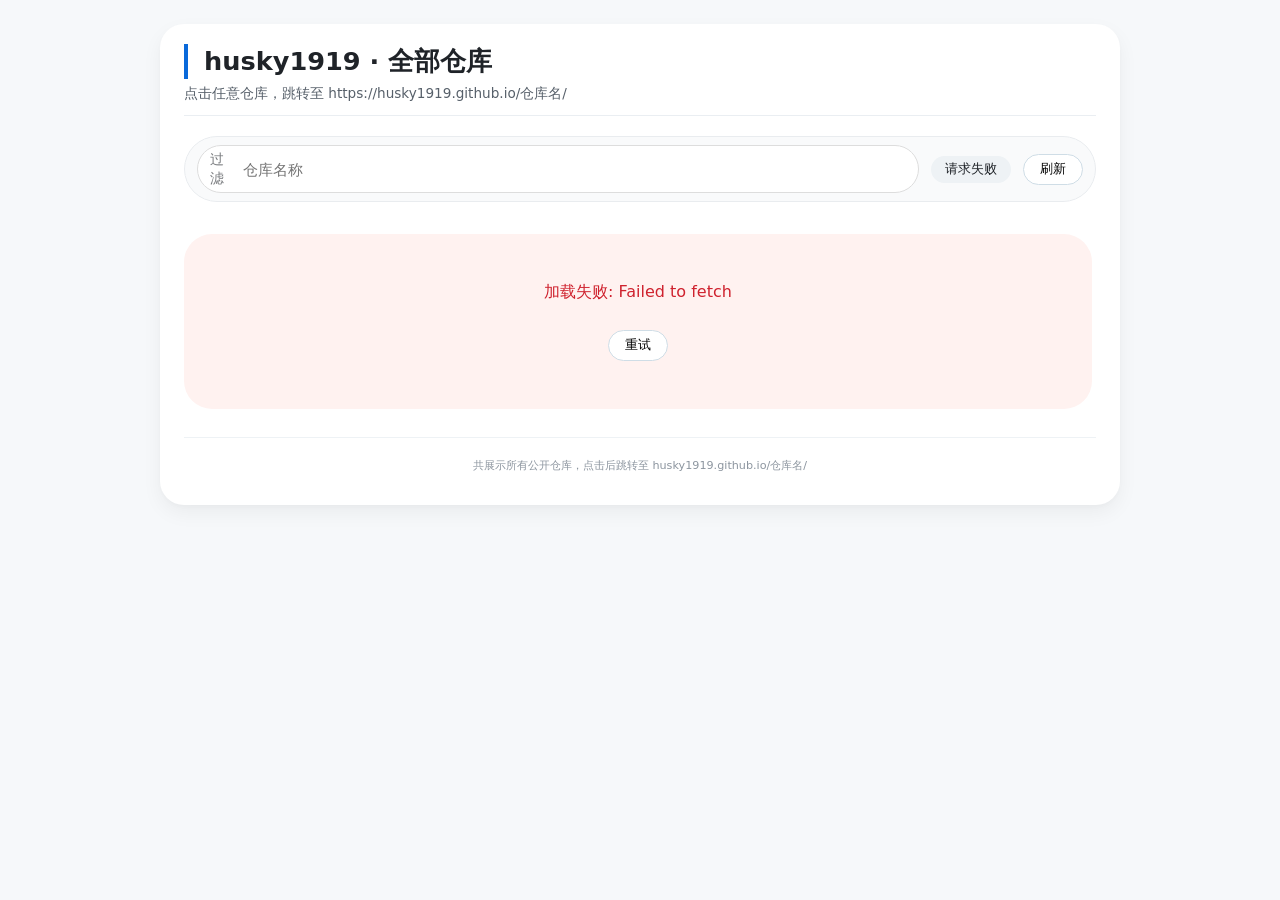
==== commit dcfc8cfa: "Update index.html" ====
--- a/index.html
+++ b/index.html
@@ -3,7 +3,7 @@
 <head>
     <meta charset="UTF-8">
     <meta name="viewport" content="width=device-width, initial-scale=1.0, user-scalable=yes">
-    <title>husky1919 Pages 列表</title>
+    <title>husky1919 · GitHub 仓库列表</title>
     <style>
         * {
             box-sizing: border-box;
@@ -129,19 +129,9 @@
             background: #f6f8fa;
             padding: 2px 8px;
             border-radius: 20px;
-            max-width: 320px;
+            max-width: 360px;
             overflow: hidden;
             text-overflow: ellipsis;
-            white-space: nowrap;
-        }
-        .pages-badge {
-            background: #ddf4ff;
-            color: #0969da;
-            font-size: 0.7rem;
-            font-weight: 500;
-            padding: 3px 8px;
-            border-radius: 30px;
-            letter-spacing: 0.3px;
             white-space: nowrap;
         }
         .loading-state, .empty-state, .error-state {
@@ -188,9 +178,9 @@
 </head>
 <body>
 <div class="container">
-    <h1>husky1919 · GitHub Pages 仓库</h1>
+    <h1>husky1919 · 全部仓库</h1>
     <div class="desc">
-        已启用 GitHub Pages 的仓库列表
+        点击任意仓库，跳转至 https://husky1919.github.io/仓库名/
     </div>
     <div class="toolbar">
         <div class="filter-wrapper">
@@ -198,17 +188,17 @@
             <input type="text" id="filter" placeholder="仓库名称" autocomplete="off">
         </div>
         <div class="stats-badge" id="statsLabel">
-            等待扫描
+            等待加载
         </div>
         <button class="refresh-btn" id="refreshBtn">刷新</button>
     </div>
     <div id="repoList" class="repo-grid">
         <div class="loading-state">
-            正在获取仓库列表并检测 Pages 状态
+            正在获取仓库列表...
         </div>
     </div>
     <footer>
-        仅展示已成功发布 GitHub Pages 的仓库
+        共展示所有公开仓库，点击后跳转至 husky1919.github.io/仓库名/
     </footer>
 </div>
 
@@ -222,27 +212,27 @@
         const statsLabel = document.getElementById('statsLabel');
         const refreshBtn = document.getElementById('refreshBtn');
         
-        let allPagesRepos = [];
+        let allRepos = [];
         let isLoading = false;
         
-        function setLoading(loadingMsg = '正在扫描仓库并检测 Pages 状态...') {
+        function setLoading(loadingMsg = '正在获取仓库列表...') {
             if (isLoading) return;
             isLoading = true;
             repoContainer.innerHTML = `<div class="loading-state">${loadingMsg}</div>`;
-            if (statsLabel) statsLabel.textContent = '检测中';
+            if (statsLabel) statsLabel.textContent = '加载中';
         }
         
         function setError(errMsg) {
             repoContainer.innerHTML = `<div class="error-state">加载失败: ${errMsg}<br><br><button class="refresh-btn" id="retryBtn" style="margin-top:8px;">重试</button></div>`;
             const retryBtn = document.getElementById('retryBtn');
-            if (retryBtn) retryBtn.addEventListener('click', () => loadRepositoriesAndPages());
+            if (retryBtn) retryBtn.addEventListener('click', () => loadAllRepositories());
             statsLabel.textContent = '请求失败';
             isLoading = false;
         }
         
         function setEmpty() {
-            repoContainer.innerHTML = `<div class="empty-state">未找到任何启用 GitHub Pages 的公开仓库</div>`;
-            statsLabel.textContent = '0 个 Pages 仓库';
+            repoContainer.innerHTML = `<div class="empty-state">未找到任何公开仓库</div>`;
+            statsLabel.textContent = '0 个仓库';
             isLoading = false;
         }
         
@@ -264,20 +254,20 @@
         }
         
         function renderRepoList(filterKeyword = '') {
-            if (!allPagesRepos.length) {
+            if (!allRepos.length) {
                 if (!isLoading) setEmpty();
                 return;
             }
             
-            let filtered = [...allPagesRepos];
+            let filtered = [...allRepos];
             const keyword = filterKeyword.trim().toLowerCase();
             if (keyword !== '') {
                 filtered = filtered.filter(repo => repo.name.toLowerCase().includes(keyword));
             }
             
             if (filtered.length === 0) {
-                repoContainer.innerHTML = `<div class="empty-state">没有匹配的 Pages 仓库</div>`;
-                statsLabel.textContent = `${allPagesRepos.length} 个 Pages 仓库 · 无匹配`;
+                repoContainer.innerHTML = `<div class="empty-state">没有匹配的仓库</div>`;
+                statsLabel.textContent = `${allRepos.length} 个仓库 · 无匹配`;
                 return;
             }
             
@@ -311,15 +301,10 @@
                 leftDiv.appendChild(nameSpan);
                 leftDiv.appendChild(urlSpan);
                 
-                const badgeSpan = document.createElement('span');
-                badgeSpan.className = 'pages-badge';
-                badgeSpan.textContent = 'Pages';
-                
                 const rightWrapper = document.createElement('div');
                 rightWrapper.style.display = 'flex';
                 rightWrapper.style.alignItems = 'center';
                 rightWrapper.style.gap = '12px';
-                rightWrapper.appendChild(badgeSpan);
                 
                 link.appendChild(leftDiv);
                 link.appendChild(rightWrapper);
@@ -329,14 +314,14 @@
             
             repoContainer.innerHTML = '';
             repoContainer.appendChild(fragment);
-            statsLabel.textContent = `${filtered.length} / ${allPagesRepos.length} 个 Pages 仓库`;
+            statsLabel.textContent = `${filtered.length} / ${allRepos.length} 个仓库`;
             isLoading = false;
         }
         
-        async function loadRepositoriesAndPages() {
-            allPagesRepos = [];
+        async function loadAllRepositories() {
+            allRepos = [];
             isLoading = true;
-            setLoading('正在获取仓库并检测 Pages 配置...');
+            setLoading('正在获取仓库列表...');
             
             try {
                 const reposResponse = await fetch(GITHUB_API_REPOS, {
@@ -361,62 +346,21 @@
                 }
                 
                 const publicRepos = repos.filter(repo => !repo.private);
-                const totalRepos = publicRepos.length;
-                statsLabel.textContent = `检测中 (0/${totalRepos})`;
-                
-                repoContainer.innerHTML = `<div class="loading-state">正在检测 ${totalRepos} 个仓库的 Pages 状态...</div>`;
-                
-                const BATCH_SIZE = 5;
-                const results = [];
-                for (let i = 0; i < publicRepos.length; i += BATCH_SIZE) {
-                    const batch = publicRepos.slice(i, i + BATCH_SIZE);
-                    const batchPromises = batch.map(async (repo) => {
-                        const pagesApiUrl = `https://api.github.com/repos/${USERNAME}/${repo.name}/pages`;
-                        try {
-                            const pagesRes = await fetch(pagesApiUrl, {
-                                headers: { 'Accept': 'application/vnd.github.v3+json' }
-                            });
-                            if (pagesRes.status === 200) {
-                                const pagesData = await pagesRes.json();
-                                if (pagesData && (pagesData.html_url || pagesData.url)) {
-                                    return {
-                                        name: repo.name,
-                                        enabled: true
-                                    };
-                                } else {
-                                    return { name: repo.name, enabled: true };
-                                }
-                            } else {
-                                return { name: repo.name, enabled: false };
-                            }
-                        } catch (err) {
-                            console.warn(`检测仓库 ${repo.name} Pages失败`, err);
-                            return { name: repo.name, enabled: false };
-                        }
-                    });
-                    const batchResults = await Promise.all(batchPromises);
-                    results.push(...batchResults);
-                    const processed = Math.min(i + BATCH_SIZE, totalRepos);
-                    statsLabel.textContent = `检测中 (${processed}/${totalRepos})`;
-                }
-                
-                const enabledRepos = [];
-                for (const res of results) {
-                    if (res && res.enabled === true) {
-                        enabledRepos.push({
-                            name: res.name
-                        });
-                    }
-                }
-                
-                enabledRepos.sort((a,b) => a.name.localeCompare(b.name));
-                allPagesRepos = enabledRepos;
-                
-                if (allPagesRepos.length === 0) {
+                
+                if (publicRepos.length === 0) {
                     setEmpty();
                     isLoading = false;
                     return;
                 }
+                
+                publicRepos.sort((a, b) => a.name.localeCompare(b.name));
+                
+                allRepos = publicRepos.map(repo => ({
+                    name: repo.name,
+                    fullName: repo.full_name,
+                    description: repo.description || '',
+                    updatedAt: repo.updated_at
+                }));
                 
                 renderRepoList(filterInput.value);
                 isLoading = false;
@@ -448,13 +392,13 @@
         
         function handleRefresh() {
             if (isLoading) return;
-            loadRepositoriesAndPages().catch(() => {});
+            loadAllRepositories().catch(() => {});
         }
         
         filterInput.addEventListener('input', onFilterInput);
         refreshBtn.addEventListener('click', handleRefresh);
         
-        loadRepositoriesAndPages();
+        loadAllRepositories();
     })();
 </script>
 </body>
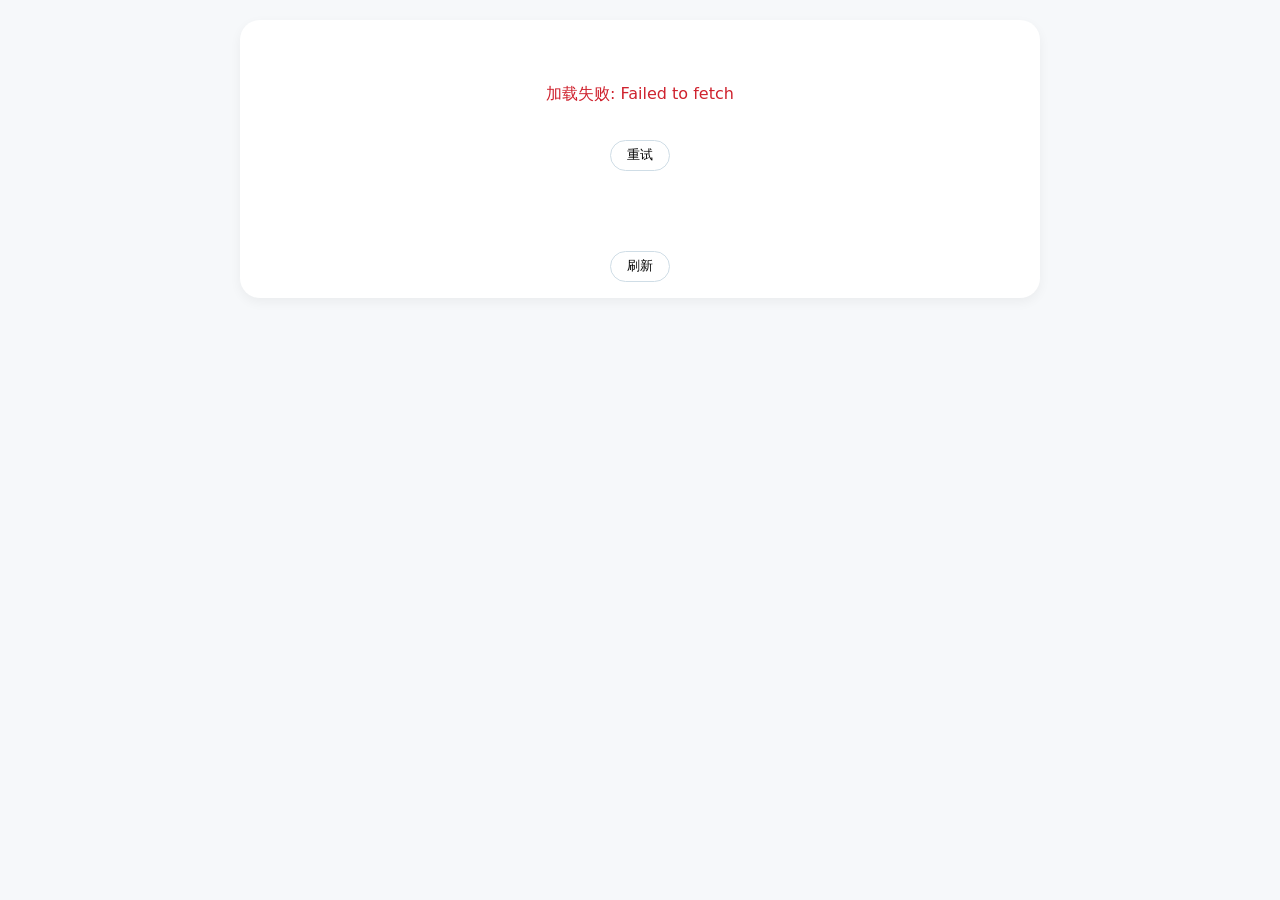
==== commit 5bcb669b: "Update index.html" ====
--- a/index.html
+++ b/index.html
@@ -3,7 +3,7 @@
 <head>
     <meta charset="UTF-8">
     <meta name="viewport" content="width=device-width, initial-scale=1.0, user-scalable=yes">
-    <title>husky1919 · GitHub 仓库列表</title>
+    <title>仓库列表</title>
     <style>
         * {
             box-sizing: border-box;
@@ -12,138 +12,48 @@
             font-family: system-ui, -apple-system, 'Segoe UI', Roboto, 'Helvetica Neue', sans-serif;
             background: #f6f8fa;
             margin: 0;
-            padding: 24px 20px;
+            padding: 20px;
             color: #1f2328;
         }
         .container {
-            max-width: 960px;
+            max-width: 800px;
             margin: 0 auto;
             background: white;
-            border-radius: 24px;
-            box-shadow: 0 8px 20px rgba(0,0,0,0.05), 0 2px 4px rgba(0,0,0,0.02);
+            border-radius: 20px;
+            box-shadow: 0 4px 12px rgba(0,0,0,0.05);
             overflow: hidden;
-            padding: 20px 24px 32px;
-        }
-        h1 {
-            font-size: 1.6rem;
-            font-weight: 600;
-            margin: 0 0 6px 0;
-            border-left: 4px solid #0969da;
-            padding-left: 16px;
-        }
-        .desc {
-            color: #57606a;
-            border-bottom: 1px solid #eaeef2;
-            padding-bottom: 12px;
-            margin-bottom: 20px;
-            font-size: 0.85rem;
-        }
-        .toolbar {
-            display: flex;
-            flex-wrap: wrap;
-            align-items: center;
-            justify-content: space-between;
-            gap: 12px;
-            margin-bottom: 20px;
-            background: #f9fafb;
-            padding: 8px 12px;
-            border-radius: 40px;
-            border: 1px solid #e9ecef;
-        }
-        .filter-wrapper {
-            flex: 3;
-            min-width: 160px;
-            display: flex;
-            align-items: center;
-            gap: 6px;
-            background: white;
-            border-radius: 32px;
-            padding: 4px 12px;
-            border: 1px solid #ddd;
-        }
-        .filter-wrapper:focus-within {
-            border-color: #0969da;
-            box-shadow: 0 0 0 2px rgba(9,105,218,0.2);
-        }
-        .filter-wrapper label {
-            font-size: 0.9rem;
-            opacity: 0.6;
-        }
-        #filter {
-            border: none;
-            padding: 8px 0;
-            font-size: 0.95rem;
-            width: 100%;
-            background: transparent;
-            outline: none;
-        }
-        .stats-badge {
-            background: #eef2f5;
-            border-radius: 40px;
-            padding: 5px 14px;
-            font-size: 0.8rem;
-            font-weight: 500;
-            color: #1f2328;
-            white-space: nowrap;
+            padding: 16px 20px;
         }
         .repo-grid {
             display: flex;
             flex-direction: column;
-            gap: 8px;
-            margin-top: 12px;
-            max-height: 65vh;
-            overflow-y: auto;
-            padding-right: 4px;
+            gap: 6px;
         }
         .repo-card {
-            background: white;
-            border-radius: 16px;
-            border: 1px solid #eef2f5;
-            transition: all 0.15s ease;
-        }
-        .repo-card:hover {
-            background: #fefefe;
-            border-color: #d0d7de;
+            border-bottom: 1px solid #eef2f5;
+        }
+        .repo-card:last-child {
+            border-bottom: none;
         }
         .repo-link {
-            display: flex;
-            align-items: center;
-            justify-content: space-between;
-            flex-wrap: wrap;
-            gap: 12px;
-            padding: 14px 18px;
+            display: block;
+            padding: 12px 8px;
             text-decoration: none;
-            color: inherit;
-        }
-        .repo-name {
-            font-weight: 600;
-            font-size: 1.04rem;
             color: #0969da;
-            word-break: break-word;
+            font-weight: 500;
             font-family: 'SF Mono', 'JetBrains Mono', monospace;
-        }
-        .repo-url-hint {
-            font-size: 0.75rem;
-            color: #57606a;
-            font-family: monospace;
+            font-size: 0.95rem;
+            transition: background 0.1s ease;
+        }
+        .repo-link:hover {
             background: #f6f8fa;
-            padding: 2px 8px;
-            border-radius: 20px;
-            max-width: 360px;
-            overflow: hidden;
-            text-overflow: ellipsis;
-            white-space: nowrap;
         }
         .loading-state, .empty-state, .error-state {
             text-align: center;
             padding: 48px 20px;
             color: #6e7781;
-            background: #fafbfc;
-            border-radius: 28px;
-            margin-top: 12px;
         }
         .error-state {
-            background: #fff2f0;
             color: #cf222e;
         }
         .refresh-btn {
@@ -154,52 +64,25 @@
             font-size: 0.8rem;
             cursor: pointer;
             background: white;
+            margin-top: 16px;
         }
         .refresh-btn:hover {
             background: #f0f3f6;
-            border-color: #0969da;
-        }
-        footer {
-            font-size: 0.7rem;
+        }
+        .footer-refresh {
             text-align: center;
-            margin-top: 28px;
-            color: #8c959f;
-            border-top: 1px solid #eef2f5;
-            padding-top: 20px;
-        }
-        @media (max-width: 600px) {
-            body { padding: 12px; }
-            .container { padding: 16px; }
-            .repo-link { flex-direction: column; align-items: flex-start; }
-            .repo-url-hint { max-width: 100%; white-space: normal; word-break: break-all; }
-            .toolbar { flex-direction: column; align-items: stretch; border-radius: 24px; }
+            margin-top: 16px;
         }
     </style>
 </head>
 <body>
 <div class="container">
-    <h1>husky1919 · 全部仓库</h1>
-    <div class="desc">
-        点击任意仓库，跳转至 https://husky1919.github.io/仓库名/
+    <div id="repoList" class="repo-grid">
+        <div class="loading-state">加载中...</div>
     </div>
-    <div class="toolbar">
-        <div class="filter-wrapper">
-            <label>过滤</label>
-            <input type="text" id="filter" placeholder="仓库名称" autocomplete="off">
-        </div>
-        <div class="stats-badge" id="statsLabel">
-            等待加载
-        </div>
+    <div class="footer-refresh">
         <button class="refresh-btn" id="refreshBtn">刷新</button>
     </div>
-    <div id="repoList" class="repo-grid">
-        <div class="loading-state">
-            正在获取仓库列表...
-        </div>
-    </div>
-    <footer>
-        共展示所有公开仓库，点击后跳转至 husky1919.github.io/仓库名/
-    </footer>
 </div>
 
 <script>
@@ -208,42 +91,27 @@
         const GITHUB_API_REPOS = `https://api.github.com/users/${USERNAME}/repos?per_page=100&sort=updated&type=all`;
         
         const repoContainer = document.getElementById('repoList');
-        const filterInput = document.getElementById('filter');
-        const statsLabel = document.getElementById('statsLabel');
         const refreshBtn = document.getElementById('refreshBtn');
         
         let allRepos = [];
         let isLoading = false;
         
-        function setLoading(loadingMsg = '正在获取仓库列表...') {
+        function setLoading() {
             if (isLoading) return;
             isLoading = true;
-            repoContainer.innerHTML = `<div class="loading-state">${loadingMsg}</div>`;
-            if (statsLabel) statsLabel.textContent = '加载中';
+            repoContainer.innerHTML = `<div class="loading-state">加载中...</div>`;
         }
         
         function setError(errMsg) {
-            repoContainer.innerHTML = `<div class="error-state">加载失败: ${errMsg}<br><br><button class="refresh-btn" id="retryBtn" style="margin-top:8px;">重试</button></div>`;
+            repoContainer.innerHTML = `<div class="error-state">加载失败: ${errMsg}<br><br><button class="refresh-btn" id="retryBtn">重试</button></div>`;
             const retryBtn = document.getElementById('retryBtn');
             if (retryBtn) retryBtn.addEventListener('click', () => loadAllRepositories());
-            statsLabel.textContent = '请求失败';
             isLoading = false;
         }
         
         function setEmpty() {
-            repoContainer.innerHTML = `<div class="empty-state">未找到任何公开仓库</div>`;
-            statsLabel.textContent = '0 个仓库';
+            repoContainer.innerHTML = `<div class="empty-state">暂无仓库</div>`;
             isLoading = false;
-        }
-        
-        function escapeHtml(str) {
-            if (!str) return '';
-            return str.replace(/[&<>]/g, function(m) {
-                if (m === '&') return '&amp;';
-                if (m === '<') return '&lt;';
-                if (m === '>') return '&gt;';
-                return m;
-            });
         }
         
         function buildPagesUrl(repoName) {
@@ -253,75 +121,37 @@
             return `https://${USERNAME}.github.io/${encodeURIComponent(repoName)}/`;
         }
         
-        function renderRepoList(filterKeyword = '') {
+        function renderRepoList() {
             if (!allRepos.length) {
-                if (!isLoading) setEmpty();
-                return;
-            }
-            
-            let filtered = [...allRepos];
-            const keyword = filterKeyword.trim().toLowerCase();
-            if (keyword !== '') {
-                filtered = filtered.filter(repo => repo.name.toLowerCase().includes(keyword));
-            }
-            
-            if (filtered.length === 0) {
-                repoContainer.innerHTML = `<div class="empty-state">没有匹配的仓库</div>`;
-                statsLabel.textContent = `${allRepos.length} 个仓库 · 无匹配`;
+                setEmpty();
                 return;
             }
             
             const fragment = document.createDocumentFragment();
-            filtered.forEach(repo => {
+            allRepos.forEach(repo => {
                 const card = document.createElement('div');
                 card.className = 'repo-card';
                 
-                const targetUrl = buildPagesUrl(repo.name);
-                
                 const link = document.createElement('a');
                 link.className = 'repo-link';
-                link.href = targetUrl;
+                link.href = buildPagesUrl(repo.name);
                 link.target = '_blank';
                 link.rel = 'noopener noreferrer';
-                
-                const leftDiv = document.createElement('div');
-                leftDiv.style.display = 'flex';
-                leftDiv.style.flexDirection = 'column';
-                leftDiv.style.gap = '6px';
-                leftDiv.style.flex = '1';
-                
-                const nameSpan = document.createElement('div');
-                nameSpan.className = 'repo-name';
-                nameSpan.textContent = repo.name;
-                
-                const urlSpan = document.createElement('div');
-                urlSpan.className = 'repo-url-hint';
-                urlSpan.textContent = targetUrl;
-                
-                leftDiv.appendChild(nameSpan);
-                leftDiv.appendChild(urlSpan);
-                
-                const rightWrapper = document.createElement('div');
-                rightWrapper.style.display = 'flex';
-                rightWrapper.style.alignItems = 'center';
-                rightWrapper.style.gap = '12px';
-                
-                link.appendChild(leftDiv);
-                link.appendChild(rightWrapper);
+                link.textContent = repo.name;
+                
                 card.appendChild(link);
                 fragment.appendChild(card);
             });
             
             repoContainer.innerHTML = '';
             repoContainer.appendChild(fragment);
-            statsLabel.textContent = `${filtered.length} / ${allRepos.length} 个仓库`;
             isLoading = false;
         }
         
         async function loadAllRepositories() {
             allRepos = [];
             isLoading = true;
-            setLoading('正在获取仓库列表...');
+            setLoading();
             
             try {
                 const reposResponse = await fetch(GITHUB_API_REPOS, {
@@ -331,9 +161,9 @@
                 if (!reposResponse.ok) {
                     let errDetail = `HTTP ${reposResponse.status}`;
                     if (reposResponse.status === 403) {
-                        errDetail = 'API 速率限制超出 (60次/小时) 或需要认证。请稍后再试。';
+                        errDetail = 'API 限制，请稍后再试';
                     } else if (reposResponse.status === 404) {
-                        errDetail = `用户 "${USERNAME}" 不存在`;
+                        errDetail = '用户不存在';
                     }
                     throw new Error(errDetail);
                 }
@@ -356,38 +186,17 @@
                 publicRepos.sort((a, b) => a.name.localeCompare(b.name));
                 
                 allRepos = publicRepos.map(repo => ({
-                    name: repo.name,
-                    fullName: repo.full_name,
-                    description: repo.description || '',
-                    updatedAt: repo.updated_at
+                    name: repo.name
                 }));
                 
-                renderRepoList(filterInput.value);
+                renderRepoList();
                 isLoading = false;
                 
             } catch (err) {
                 console.error(err);
-                setError(err.message || '网络错误或GitHub API异常');
+                setError(err.message || '网络错误');
                 isLoading = false;
             }
-        }
-        
-        let debounceTimer;
-        function onFilterInput() {
-            if (debounceTimer) clearTimeout(debounceTimer);
-            debounceTimer = setTimeout(() => {
-                if (!isLoading) {
-                    renderRepoList(filterInput.value);
-                } else {
-                    const waitForLoad = setInterval(() => {
-                        if (!isLoading) {
-                            clearInterval(waitForLoad);
-                            renderRepoList(filterInput.value);
-                        }
-                    }, 200);
-                    setTimeout(() => clearInterval(waitForLoad), 5000);
-                }
-            }, 200);
         }
         
         function handleRefresh() {
@@ -395,7 +204,6 @@
             loadAllRepositories().catch(() => {});
         }
         
-        filterInput.addEventListener('input', onFilterInput);
         refreshBtn.addEventListener('click', handleRefresh);
         
         loadAllRepositories();
